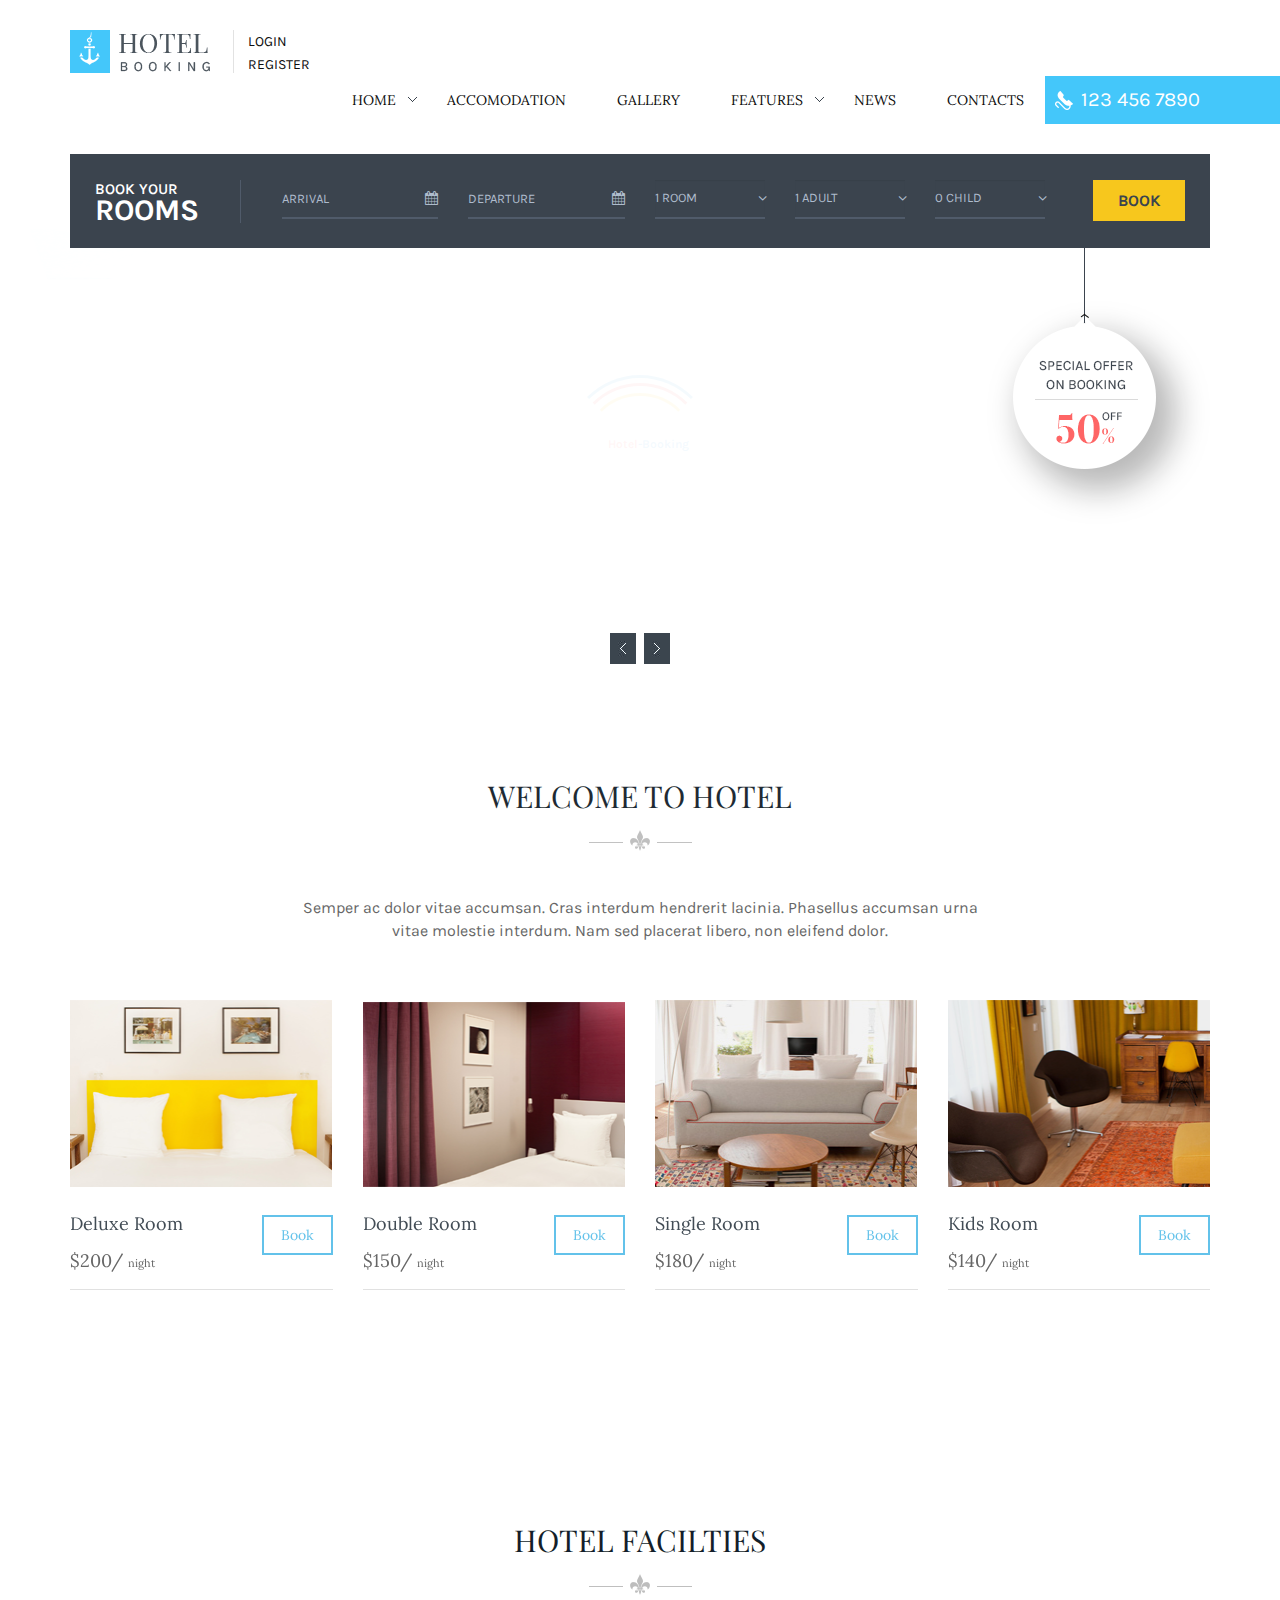
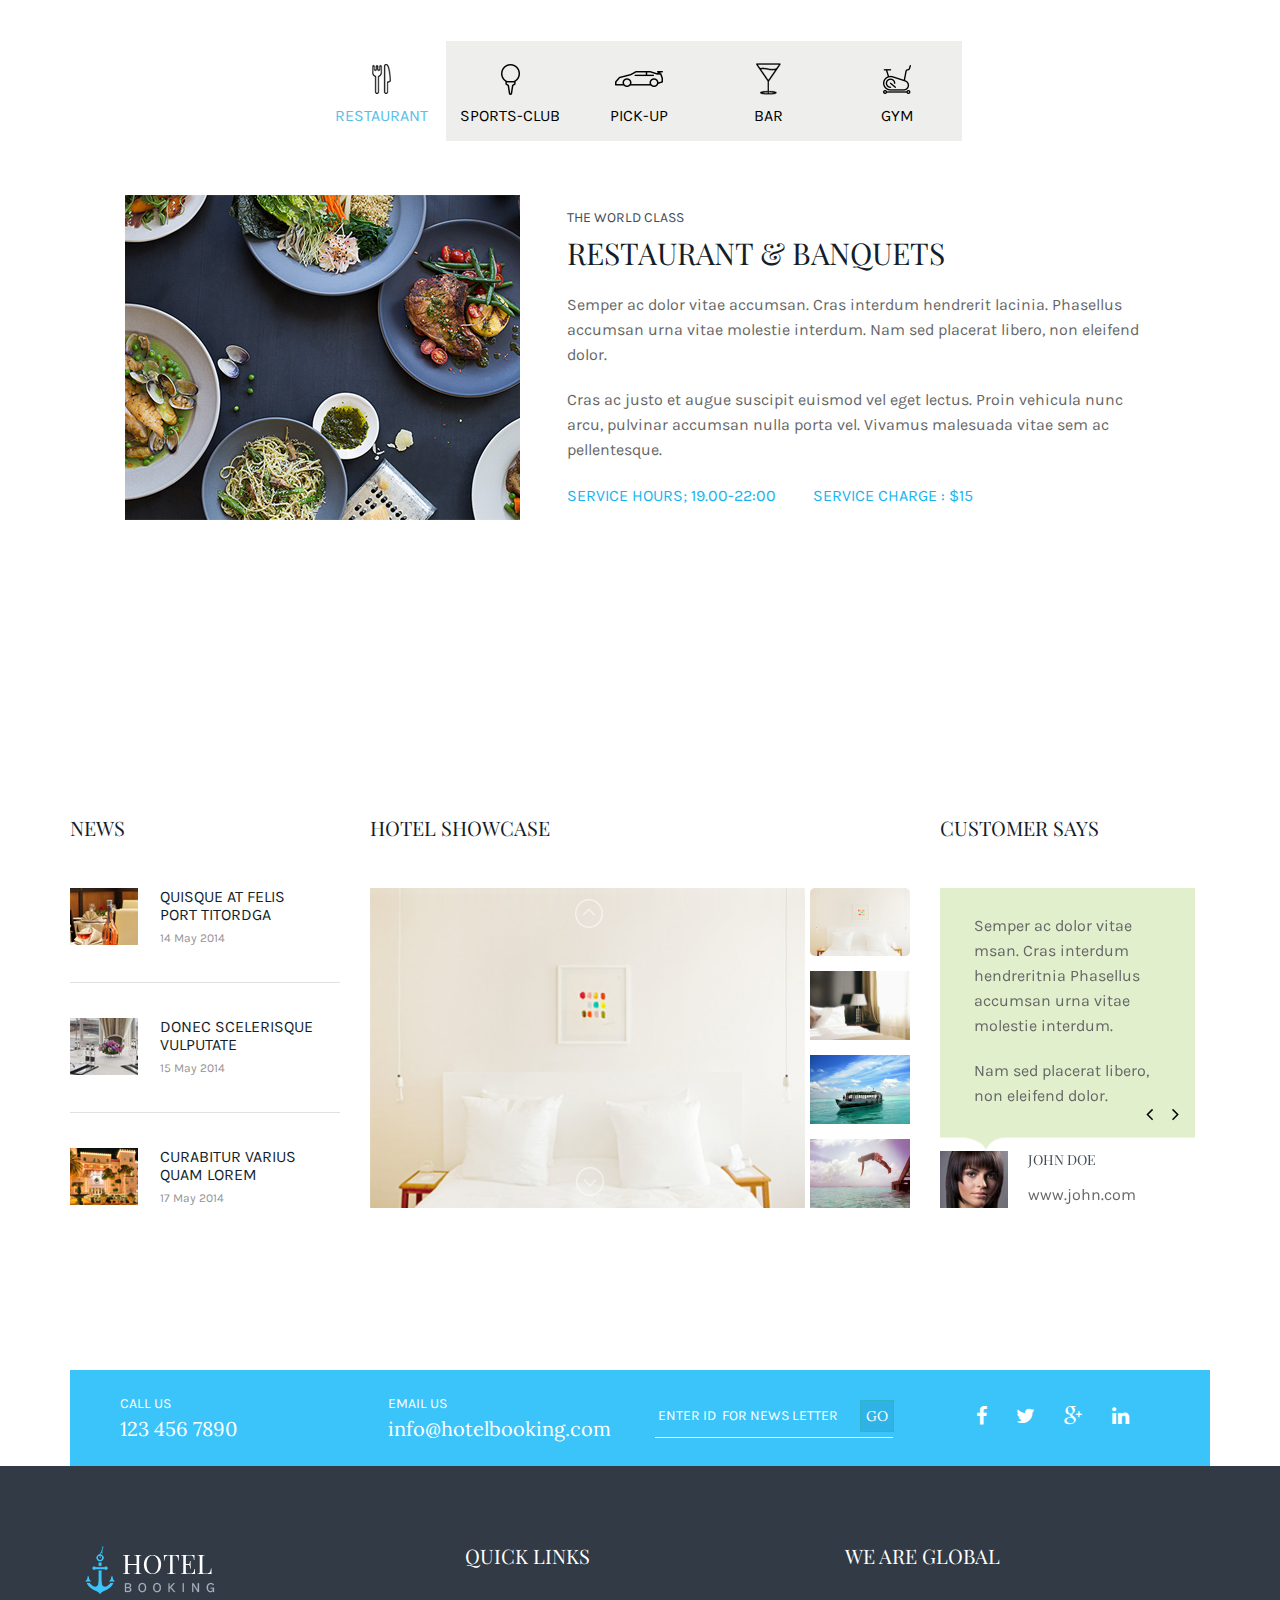
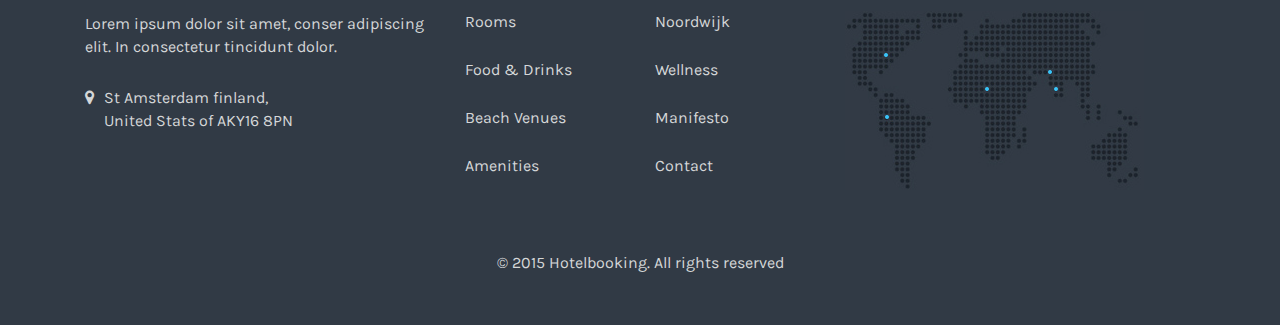
==== hotelbooking/index.html @ fa536d9a "Add hotel booking" ====
<!DOCTYPE html>
<html lang="en">

<!-- Mirrored from wpmines.com/demos/hotelbooking/ by HTTrack Website Copier/3.x [XR&CO'2014], Mon, 19 Oct 2015 07:32:44 GMT -->
<!-- Added by HTTrack -->
<meta http-equiv="content-type" content="text/html;charset=UTF-8" /><!-- /Added by HTTrack -->

<head>
    <meta charset="utf-8">
    <meta http-equiv="X-UA-Compatible" content="IE=edge">
    <title>Hotel Booking</title>
    <meta name="viewport" content="width=device-width, initial-scale=1">

    <link rel="icon" href="img/favicon.ico" sizes="16x16">

    <!-- fonts -->
    <link href='http://fonts.googleapis.com/css?family=Playfair+Display:400,700,900' rel='stylesheet' type='text/css'>
    <link href='http://fonts.googleapis.com/css?family=Karla:700,400' rel='stylesheet' type='text/css'>
    <link href='http://fonts.googleapis.com/css?family=Lora:400,700' rel='stylesheet' type='text/css'>

    <!-- fontawesome -->
    <link rel="stylesheet" href="css/font-awesome.css" />

    <!-- bootstrap -->
    <link rel="stylesheet" href="css/bootstrap.min.css" />

    <!-- uikit -->
    <link rel="stylesheet" href="css/uikit.min.css" />

    <!-- animate -->
    <link rel="stylesheet" href="css/animate.css" />
    <link rel="stylesheet" href="css/datepicker.css" />
    <!-- Owl carousel 2 css -->
    <link rel="stylesheet" href="css/owl.carousel.css">
    <!-- rev slider -->
    <link rel="stylesheet" href="css/rev-slider/settings.css" />
    <!-- lightslider -->
    <link rel="stylesheet" href="css/lightslider.css">
    <!-- Theme -->
    <link rel="stylesheet" href="css/reset.css">

    <!-- custom css -->
    <link rel="stylesheet" href="style.css" />
    <!-- responsive -->
    <link rel="stylesheet" href="css/responsive.css" />

    <!-- HTML5 shim and Respond.js for IE8 support of HTML5 elements and media queries -->
    <!-- WARNING: Respond.js doesn't work if you view the page via file:// -->
    <!-- This Template Is Fully Coded By Aftab Zaman from swiftconcept.com -->
    <!--[if lt IE 9]>
          <script src="https://oss.maxcdn.com/html5shiv/3.7.2/html5shiv.min.js"></script>
          <script src="https://oss.maxcdn.com/respond/1.4.2/respond.min.js"></script>
        <![endif]-->

</head>

<body id="home_one">

    <!-- start preloader -->
    <div id="loader-wrapper">
        <div class="logo"><a href="#"><span>Hotel</span>-Booking</a></div>
        <div id="loader">
        </div>
    </div>
    <!-- end preloader -->

    <!-- start header -->
    <header class="header_area">

        <!-- start main header -->
        <div class="main_header_area">
            <div class="container">
                <!-- start mainmenu & logo -->
                <div class="mainmenu">
                    <div id="nav">
                        <nav class="navbar navbar-default">
                            <!-- Brand and toggle get grouped for better mobile display -->
                            <div class="navbar-header">
                                <button type="button" class="navbar-toggle collapsed" data-toggle="collapse"
                                    data-target="#bs-example-navbar-collapse-1">
                                    <span class="sr-only">Toggle navigation</span>
                                    <span class="icon-bar"></span>
                                    <span class="icon-bar"></span>
                                    <span class="icon-bar"></span>
                                </button>
                                <div class="site_logo fix">
                                    <a id="brand" class="clearfix navbar-brand border-right-whitesmoke"
                                        href="index-2.html"><img src="img/site-logo.png" alt="Trips"></a>
                                    <div class="header_login floatleft">
                                        <ul>
                                            <li><a href="#">Login</a></li>
                                            <li><a href="booking.html">Register</a></li>
                                        </ul>
                                    </div>
                                </div>
                            </div>

                            <!-- Collect the nav links, forms, and other content for toggling -->
                            <div class="collapse navbar-collapse navbar-right" id="bs-example-navbar-collapse-1">
                                <ul class="nav navbar-nav">
                                    <li role="presentation" class="dropdown">
                                        <a id="drop-one" href="#" class="dropdown-toggle" data-toggle="dropdown"
                                            aria-haspopup="true" role="button" aria-expanded="false">
                                            Home
                                        </a>
                                        <ul id="menu1" class="dropdown-menu" role="menu">
                                            <li role="presentation"><a role="menuitem" tabindex="-1"
                                                    href="index-two.html">Home Page two</a></li>
                                        </ul>
                                    </li>
                                    <li><a href="accomodation.html">Accomodation</a></li>
                                    <li><a href="gallery.html">Gallery</a></li>
                                    <li role="presentation" class="dropdown">
                                        <a id="drop2" href="#" class="dropdown-toggle" data-toggle="dropdown"
                                            aria-haspopup="true" role="button" aria-expanded="false">
                                            Features
                                        </a>
                                        <ul id="menu2" class="dropdown-menu" role="menu">
                                            <li role="presentation"><a role="menuitem" tabindex="-1"
                                                    href="about-us.html">About US</a></li>
                                            <li role="presentation"><a role="menuitem" tabindex="-1"
                                                    href="booking.html">Booking</a></li>
                                            <li role="presentation"><a role="menuitem" tabindex="-1"
                                                    href="room-details.html">Room Details</a></li>
                                            <li role="presentation"><a role="menuitem" tabindex="-1"
                                                    href="staff.html">Our Staff</a></li>
                                            <li role="presentation"><a role="menuitem" tabindex="-1" href="404.html">404
                                                    Page</a></li>
                                        </ul>
                                    </li>
                                    <li><a href="blog.html">News</a></li>
                                    <li><a href="contact-us.html">Contacts</a></li>
                                </ul>
                                <div class="emergency_number">
                                    <a href="tel:1234567890"><img src="img/call-icon.png" alt="">123 456 7890</a>
                                </div>
                            </div><!-- /.navbar-collapse -->
                        </nav>
                    </div>
                </div>
                <!-- end mainmenu and logo -->
            </div>
        </div>
        <!-- end main header -->

    </header>
    <!-- end header -->

    <!-- start main slider -->
    <div class="main_slider_area">
        <div class="main_slider" id="slider_rev">
            <!-- start hotel booking -->
            <div class="hotel_booking_area">
                <div class="container">
                    <div class="hotel_booking">
                        <form id="form1" role="form" action="#" class="">
                            <div class="col-lg-2 col-md-2 col-sm-2">
                                <div class="room_book border-right-dark-1">
                                    <h6>Book Your</h6>
                                    <p>Rooms</p>
                                </div>
                            </div>
                            <div class="form-group col-lg-2 col-md-2 col-sm-2">
                                <div class="input-group border-bottom-dark-2">
                                    <input class="date-picker" id="datepicker" placeholder="Arrival" type="text" />
                                    <div class="input-group-addon"><i class="fa fa-calendar"></i></div>
                                </div>
                            </div>
                            <div class="form-group col-lg-2 col-md-2 col-sm-2">
                                <div class="input-group border-bottom-dark-2">
                                    <input class="date-picker" id="datepicker1" placeholder="Departure" type="text" />
                                    <div class="input-group-addon"><i class="fa fa-calendar"></i></div>
                                </div>
                            </div>
                            <div class="col-lg-6 col-md-6 col-sm-6">
                                <div class="row">
                                    <div class="form-group col-lg-3 col-md-3 col-sm-3 icon_arrow">
                                        <div class="input-group border-bottom-dark-2">
                                            <select class="form-control" name="room" id="room">
                                                <option selected="selected" disabled="disabled">1 Room</option>
                                                <option value="Single">1 Room</option>
                                                <option value="Double">2 Room</option>
                                                <option value="Deluxe">3 Room</option>
                                            </select>
                                        </div>
                                    </div>
                                    <div class="form-group col-lg-3 col-md-3 col-sm-3 icon_arrow">
                                        <div class="input-group border-bottom-dark-2">
                                            <select class="form-control" name="room" id="adult">
                                                <option selected="selected" disabled="disabled">1 Adult</option>
                                                <option value="Single">1 Adult</option>
                                                <option value="Double">2 Adult</option>
                                                <option value="Deluxe">3 Adult</option>
                                            </select>
                                        </div>
                                    </div>
                                    <div class="form-group col-lg-3 col-md-3 col-sm-3 icon_arrow">
                                        <div class="input-group border-bottom-dark-2">
                                            <select class="form-control" name="room" id="child">
                                                <option selected="selected" disabled="disabled">0 Child</option>
                                                <option value="Single">0 Child</option>
                                                <option value="Double">1 Child</option>
                                                <option value="Deluxe">2 Child</option>
                                            </select>
                                        </div>
                                    </div>
                                    <div class="col-lg-3 col-md-3 col-sm-3 col-xs-12">
                                        <a class="btn btn-primary floatright">Book</a>
                                    </div>
                                </div>
                            </div>
                        </form>
                        <!-- special offer start -->
                        <div class="special_offer_main">
                            <img src="img/special-offer-main.png" alt="">
                        </div>
                        <!-- end offer start -->
                    </div>
                </div>
            </div>
            <!-- end hotel booking -->
            <div class="fullwidthbanner-container">
                <div class="fullwidth_home_banner">
                    <ul>

                        <li data-transition="random" data-slotamount="7" data-masterspeed="1000">
                            <img src="img/rev-slider/slider-one.jpg" alt="slide">
                            <div class="tp-caption large_black sfr" data-x="105" data-y="197" data-speed="1200"
                                data-start="1100" data-easing="easeInOutBack"
                                style="font-family: 'Playfair Display', serif; font-size: 48px;color: #131e2a; margin-bottom: 23px; text-transform: uppercase; line-height: 40px;">
                                A brand New Hotel
                            </div>
                            <div class="tp-caption large_black sfr" data-x="105" data-y="255" data-speed="1500"
                                data-start="1400" data-easing="easeInOutBack"
                                style="font-family: 'Playfair Display', serif; font-size: 48px;color: #131e2a; margin-bottom: 23px; text-transform: uppercase; line-height: 40px;">
                                Beyond Ordinary
                            </div>
                            <div class="tp-caption lfb carousel-caption-inner" data-x="105" data-y="313"
                                data-speed="1300" data-start="1700" data-easing="easeInOutBack"
                                style="background: #f7c411; padding: 10px; cursor: pointer;">
                                <a href="#" class=""
                                    style="background: #f7c411; border-radius: 0; color: #313a45; display: inline-block;  font-size: 18px; padding: 8px 34px; text-transform: uppercase; border: 1px solid #9e811a;">Explore
                                    IT</a>
                            </div>
                        </li>

                        <li data-transition="random" data-slotamount="7" data-masterspeed="1000">
                            <img src="img/rev-slider/slider-one.jpg" alt="slide">
                            <div class="tp-caption large_black sfr" data-x="105" data-y="197" data-speed="1200"
                                data-start="1100" data-easing="easeInOutBack"
                                style="font-family: 'Playfair Display', serif; font-size: 48px;color: #131e2a; margin-bottom: 23px; text-transform: uppercase; line-height: 40px;">
                                Book Your Summer Holidays
                            </div>
                            <div class="tp-caption large_black sfr" data-x="105" data-y="255" data-speed="1500"
                                data-start="1400" data-easing="easeInOutBack"
                                style="font-family: 'Playfair Display', serif; font-size: 48px;color: #131e2a; margin-bottom: 23px; text-transform: uppercase; line-height: 40px;">
                                With HOTEL BOOKING Template
                            </div>
                            <div class="tp-caption lfb carousel-caption-inner" data-x="105" data-y="313"
                                data-speed="1300" data-start="1700" data-easing="easeInOutBack"
                                style="background: #f7c411; padding: 10px; cursor: pointer;">
                                <a href="#" class=""
                                    style="background: #f7c411; border-radius: 0; color: #313a45; display: inline-block;  font-size: 18px; padding: 8px 34px; text-transform: uppercase; border: 1px solid #9e811a;">Explore
                                    IT</a>
                            </div>
                        </li>
                    </ul>
                </div>
            </div>
        </div>
    </div>
    <!-- end main slider -->

    <!-- start welcome section -->
    <section class="welcome_area">
        <div class="container">
            <div class="welcome">
                <div class="section_title nice_title content-center">
                    <h3>Welcome To Hotel</h3>
                </div>
                <div class="section_description">
                    <p> Semper ac dolor vitae accumsan. Cras interdum hendrerit lacinia. Phasellus accumsan urna vitae
                        molestie interdum. Nam sed placerat libero, non eleifend dolor. </p>
                </div>
                <div class="row">
                    <div class="col-lg-3 col-md-3 col-sm-3">
                        <div class="single_room_wrapper clearfix">
                            <figure class="uk-overlay uk-overlay-hover">
                                <div class="room_media">
                                    <a href="#"><img src="img/room-image-five.png" alt=""></a>
                                </div>
                                <div class="room_title border-bottom-whitesmoke clearfix">
                                    <div class="left_room_title floatleft">
                                        <h6>Deluxe Room</h6>
                                        <p>$200/ <span>night</span></p>
                                    </div>
                                    <div class="left_room_title floatright">
                                        <a href="#" class="btn">Book</a>
                                    </div>
                                </div>
                                <div
                                    class="uk-overlay-panel uk-overlay-background single_wrapper_details clearfix animated bounceInDown">
                                    <div class="border-dark-1 padding-22 clearfix single_wrapper_details_pad">
                                        <h5>Deluxe Room</h5>
                                        <p>
                                            Semper ac dolor vitae accumsan. interdum hendrerit lacinia.
                                        </p>
                                        <p>
                                            Phasellus accumsan urna vitae molestie interdum.
                                        </p>
                                        <div class="single_room_cost clearfix">
                                            <div class="floatleft">
                                                <p>$200/ <span>night</span></p>
                                            </div>
                                            <div class="floatright">
                                                <a href="#" class="btn">Book</a>
                                            </div>
                                        </div>
                                    </div>
                                </div>
                            </figure>
                        </div>
                    </div>
                    <div class="col-lg-3 col-md-3 col-sm-3">
                        <div class="single_room_wrapper clearfix">
                            <figure class="uk-overlay uk-overlay-hover">
                                <div class="room_media">
                                    <a href="#"><img src="img/room-image-nine.png" alt=""></a>
                                </div>
                                <div class="room_title border-bottom-whitesmoke clearfix">
                                    <div class="left_room_title floatleft">
                                        <h6>Double Room</h6>
                                        <p>$150/ <span>night</span></p>
                                    </div>
                                    <div class="left_room_title floatright">
                                        <a href="#" class="btn">Book</a>
                                    </div>
                                </div>
                                <div
                                    class="uk-overlay-panel uk-overlay-background single_wrapper_details clearfix animated bounceInUp">
                                    <div class="border-dark-1 padding-22 clearfix single_wrapper_details_pad">
                                        <h5>Double Room</h5>
                                        <p>
                                            Semper ac dolor vitae accumsan. interdum hendrerit lacinia.
                                        </p>
                                        <p>
                                            Phasellus accumsan urna vitae molestie interdum.
                                        </p>
                                        <div class="single_room_cost clearfix">
                                            <div class="floatleft">
                                                <p>$150/ <span>night</span></p>
                                            </div>
                                            <div class="floatright">
                                                <a href="#" class="btn">Book</a>
                                            </div>
                                        </div>
                                    </div>
                                </div>
                            </figure>
                        </div>
                    </div>
                    <div class="col-lg-3 col-md-3 col-sm-3">
                        <div class="single_room_wrapper clearfix">
                            <figure class="uk-overlay uk-overlay-hover">
                                <div class="room_media">
                                    <a href="#"><img src="img/room-image-thirteen.jpg" alt=""></a>
                                </div>
                                <div class="room_title border-bottom-whitesmoke clearfix">
                                    <div class="left_room_title floatleft">
                                        <h6>Single Room</h6>
                                        <p>$180/ <span>night</span></p>
                                    </div>
                                    <div class="left_room_title floatright">
                                        <a href="#" class="btn">Book</a>
                                    </div>
                                </div>
                                <div
                                    class="uk-overlay-panel uk-overlay-background single_wrapper_details clearfix animated bounceInDown">
                                    <div class="border-dark-1 padding-22 clearfix single_wrapper_details_pad">
                                        <h5>Single Room</h5>
                                        <p>
                                            Semper ac dolor vitae accumsan. interdum hendrerit lacinia.
                                        </p>
                                        <p>
                                            Phasellus accumsan urna vitae molestie interdum.
                                        </p>
                                        <div class="single_room_cost clearfix">
                                            <div class="floatleft">
                                                <p>$180/ <span>night</span></p>
                                            </div>
                                            <div class="floatright">
                                                <a href="#" class="btn">Book</a>
                                            </div>
                                        </div>
                                    </div>
                                </div>
                            </figure>
                        </div>
                    </div>
                    <div class="col-lg-3 col-md-3 col-sm-3">
                        <div class="single_room_wrapper clearfix">
                            <figure class="uk-overlay uk-overlay-hover">
                                <div class="room_media">
                                    <a href="#"><img src="img/room-image-eight.png" alt=""></a>
                                </div>
                                <div class="room_title border-bottom-whitesmoke clearfix">
                                    <div class="left_room_title floatleft">
                                        <h6>Kids Room</h6>
                                        <p>$140/ <span>night</span></p>
                                    </div>
                                    <div class="left_room_title floatright">
                                        <a href="#" class="btn">Book</a>
                                    </div>
                                </div>
                                <div
                                    class="uk-overlay-panel uk-overlay-background single_wrapper_details clearfix animated bounceInUp">
                                    <div class="border-dark-1 padding-22 clearfix single_wrapper_details_pad">
                                        <h5>Kids Room</h5>
                                        <p>
                                            Semper ac dolor vitae accumsan. interdum hendrerit lacinia.
                                        </p>
                                        <p>
                                            Phasellus accumsan urna vitae molestie interdum.
                                        </p>
                                        <div class="single_room_cost clearfix">
                                            <div class="floatleft">
                                                <p>$140/ <span>night</span></p>
                                            </div>
                                            <div class="floatright">
                                                <a href="#" class="btn">Book</a>
                                            </div>
                                        </div>
                                    </div>
                                </div>
                            </figure>
                        </div>
                    </div>
                </div>
            </div>
        </div>
    </section>
    <!-- end welcome section -->

    <!-- start Hotel Facilities section -->
    <section class="hotel_facilities_area margin-top-115 margin-bottom-100">
        <div class="container">
            <div class="hotel_facilities">
                <div class="section_title nice_title content-center">
                    <h3>Hotel facilties</h3>
                </div>
                <div class="hotel_facilities_content">
                    <div role="tabpanel">

                        <!-- Nav tabs -->
                        <ul class="nav nav-tabs" role="tablist">
                            <li role="presentation" class="active">
                                <a href="#restaurant" aria-controls="restaurant" role="tab" data-toggle="tab"><img
                                        src="img/home-facilities-icon-eleven.png"
                                        alt="restaurant"><span>restaurant</span></a>
                            </li>
                            <li role="presentation">
                                <a href="#sports-club" aria-controls="sports-club" role="tab" data-toggle="tab"><img
                                        src="img/home-facilities-icon-seven.png"
                                        alt="sports-club"><span>sports-club</span></a>
                            </li>
                            <li role="presentation">
                                <a href="#pick-up" aria-controls="pick-up" role="tab" data-toggle="tab"><img
                                        src="img/home-facilities-icon-eight.png" alt="pick-up"><span>pick-up</span></a>
                            </li>
                            <li role="presentation">
                                <a href="#bar" aria-controls="bar" role="tab" data-toggle="tab"><img
                                        src="img/home-facilities-icon-nine.png" alt="bar"><span>bar</span></a>
                            </li>
                            <li role="presentation">
                                <a href="#gym" aria-controls="gym" role="tab" data-toggle="tab"><img
                                        src="img/home-facilities-icon-ten.png" alt="gym"><span>gym</span></a>
                            </li>
                        </ul>


                        <!-- Tab panes -->
                        <div class="tab-content">
                            <div role="tabpanel" class="tab-pane active" id="restaurant">
                                <div class="single-tab-content">
                                    <div class="row">
                                        <div class="co-lg-5 col-md-5 col-sm-6">
                                            <div class="single-tab-image">
                                                <a href="#"><img src="img/hotel-facility-one.jpg" alt=""></a>
                                            </div>
                                        </div>
                                        <div class="co-lg-7 col-md-7 col-sm-6">
                                            <div class="single-tab-details">
                                                <h6>The world class</h6>
                                                <h3>Restaurant & Banquets</h3>
                                                <p>
                                                    Semper ac dolor vitae accumsan. Cras interdum hendrerit lacinia.
                                                    Phasellus accumsan urna vitae molestie interdum. Nam sed placerat
                                                    libero, non eleifend dolor.
                                                </p>
                                                <p>
                                                    Cras ac justo et augue suscipit euismod vel eget lectus. Proin
                                                    vehicula nunc arcu, pulvinar accumsan nulla porta vel. Vivamus
                                                    malesuada vitae sem ac pellentesque.
                                                </p>
                                                <div class="our_services">
                                                    <a href="#" class="margin-right-33">Service Hours; 19.00-22:00 </a>
                                                    <a href="#">service charge : $15</a>
                                                </div>
                                            </div>
                                        </div>
                                    </div>
                                </div>
                            </div>
                            <div role="tabpanel" class="tab-pane" id="sports-club">
                                <div class="single-tab-content">
                                    <div class="row">
                                        <div class="co-lg-5 col-md-5">
                                            <div class="single-tab-image">
                                                <a href="#"><img src="img/hotel-facility-three.jpg" alt=""></a>
                                            </div>
                                        </div>
                                        <div class="co-lg-7 col-md-7">
                                            <div class="single-tab-details">
                                                <h6>The world class</h6>
                                                <h3>Sports Club</h3>
                                                <p>
                                                    Semper ac dolor vitae accumsan. Cras interdum hendrerit lacinia.
                                                    Phasellus accumsan urna vitae molestie interdum. Nam sed placerat
                                                    libero, non eleifend dolor.
                                                </p>
                                                <p>
                                                    Cras ac justo et augue suscipit euismod vel eget lectus. Proin
                                                    vehicula nunc arcu, pulvinar accumsan nulla porta vel. Vivamus
                                                    malesuada vitae sem ac pellentesque.
                                                </p>
                                                <div class="our_services">
                                                    <a href="#" class="margin-right-33">Service Hours; 19.00-22:00 </a>
                                                    <a href="#">service charge : $15</a>
                                                </div>
                                            </div>
                                        </div>
                                    </div>
                                </div>
                            </div>
                            <div role="tabpanel" class="tab-pane" id="pick-up">
                                <div class="single-tab-content">
                                    <div class="row">
                                        <div class="co-lg-5 col-md-5">
                                            <div class="single-tab-image">
                                                <a href="#"><img src="img/hotel-facility-one.jpg" alt=""></a>
                                            </div>
                                        </div>
                                        <div class="co-lg-7 col-md-7">
                                            <div class="single-tab-details">
                                                <h6>The world class</h6>
                                                <h3>Pick Up</h3>
                                                <p>
                                                    Semper ac dolor vitae accumsan. Cras interdum hendrerit lacinia.
                                                    Phasellus accumsan urna vitae molestie interdum. Nam sed placerat
                                                    libero, non eleifend dolor.
                                                </p>
                                                <p>
                                                    Cras ac justo et augue suscipit euismod vel eget lectus. Proin
                                                    vehicula nunc arcu, pulvinar accumsan nulla porta vel. Vivamus
                                                    malesuada vitae sem ac pellentesque.
                                                </p>
                                                <div class="our_services">
                                                    <a href="#" class="margin-right-33">Service Hours; 19.00-22:00 </a>
                                                    <a href="#">service charge : $15</a>
                                                </div>
                                            </div>
                                        </div>
                                    </div>
                                </div>
                            </div>
                            <div role="tabpanel" class="tab-pane" id="bar">
                                <div class="single-tab-content">
                                    <div class="row">
                                        <div class="co-lg-5 col-md-5">
                                            <div class="single-tab-image">
                                                <a href="#"><img src="img/hotel-facility-three.jpg" alt=""></a>
                                            </div>
                                        </div>
                                        <div class="co-lg-7 col-md-7">
                                            <div class="single-tab-details">
                                                <h6>The world class</h6>
                                                <h3>Bar</h3>
                                                <p>
                                                    Semper ac dolor vitae accumsan. Cras interdum hendrerit lacinia.
                                                    Phasellus accumsan urna vitae molestie interdum. Nam sed placerat
                                                    libero, non eleifend dolor.
                                                </p>
                                                <p>
                                                    Cras ac justo et augue suscipit euismod vel eget lectus. Proin
                                                    vehicula nunc arcu, pulvinar accumsan nulla porta vel. Vivamus
                                                    malesuada vitae sem ac pellentesque.
                                                </p>
                                                <div class="our_services">
                                                    <a href="#" class="margin-right-33">Service Hours; 19.00-22:00 </a>
                                                    <a href="#">service charge : $15</a>
                                                </div>
                                            </div>
                                        </div>
                                    </div>
                                </div>
                            </div>
                            <div role="tabpanel" class="tab-pane" id="gym">
                                <div class="single-tab-content">
                                    <div class="row">
                                        <div class="co-lg-5 col-md-5">
                                            <div class="single-tab-image">
                                                <a href="#"><img src="img/hotel-facility-one.jpg" alt=""></a>
                                            </div>
                                        </div>
                                        <div class="co-lg-7 col-md-7">
                                            <div class="single-tab-details">
                                                <h6>The world class</h6>
                                                <h3>Gym</h3>
                                                <p>
                                                    Semper ac dolor vitae accumsan. Cras interdum hendrerit lacinia.
                                                    Phasellus accumsan urna vitae molestie interdum. Nam sed placerat
                                                    libero, non eleifend dolor.
                                                </p>
                                                <p>
                                                    Cras ac justo et augue suscipit euismod vel eget lectus. Proin
                                                    vehicula nunc arcu, pulvinar accumsan nulla porta vel. Vivamus
                                                    malesuada vitae sem ac pellentesque.
                                                </p>
                                                <div class="our_services">
                                                    <a href="#" class="margin-right-33">Service Hours; 19.00-22:00 </a>
                                                    <a href="#">service charge : $15</a>
                                                </div>
                                            </div>
                                        </div>
                                    </div>
                                </div>
                            </div>

                        </div>

                    </div>
                </div>
            </div>
        </div>
    </section>
    <!-- end Hotel Facilities section -->

    <!-- start About Us section -->
    <section class="about_us_area margin-bottom-128">
        <div class="container">
            <div class="about_us clearfix">
                <div class="col-lg-3 col-md-3 col-sm-3 col-xs-12 padding-left-0">
                    <div class="news">
                        <div class="section_title margin-bottom-50">
                            <h5>News</h5>
                        </div>
                        <div class="section_description">
                            <div class="row">
                                <div class="col-md-12">
                                    <div class="single_content clearfix border-bottom-whitesmoke">
                                        <div class="col-lg-4 col-md-4 col-sm-12 col-xs-4 padding-left-0">
                                            <div class="post_media">
                                                <a href="#"><img src="img/news-one.jpg" alt=""></a>
                                            </div>
                                        </div>
                                        <div class="col-lg-8 col-md-8 col-sm-12 col-xs-8 padding-left-0">
                                            <div class="post_title clearfix">
                                                <h6>Quisque at felis port titordga</h6>
                                            </div>
                                            <div class="post_content  margin-bottom-35">
                                                <p>14 May 2014</p>
                                            </div>
                                        </div>
                                    </div>
                                    <div class="single_content clearfix margin-top-35 border-bottom-whitesmoke">
                                        <div class="col-lg-4 col-md-4 col-sm-12 col-xs-4 padding-left-0">
                                            <div class="post_media">
                                                <a href="#"><img src="img/news-two.jpg" alt=""></a>
                                            </div>
                                        </div>
                                        <div class="col-lg-8 col-md-8 col-sm-12 col-xs-8 padding-left-0">
                                            <div class="post_title clearfix">
                                                <h6>Donec scelerisque vulputate</h6>
                                            </div>
                                            <div class="post_content margin-bottom-35">
                                                <p>15 May 2014</p>
                                            </div>
                                        </div>
                                    </div>
                                    <div class="single_content clearfix margin-bottom-35 margin-top-35">
                                        <div class="col-lg-4 col-md-4 col-sm-12 col-xs-4 padding-left-0">
                                            <div class="post_media">
                                                <a href="#"><img src="img/news-three.jpg" alt=""></a>
                                            </div>
                                        </div>
                                        <div class="col-lg-8 col-md-8 col-sm-12 col-xs-8 padding-left-0">
                                            <div class="post_title clearfix">
                                                <h6>Curabitur varius quam lorem</h6>
                                            </div>
                                            <div class="post_content">
                                                <p>17 May 2014</p>
                                            </div>
                                        </div>
                                    </div>
                                </div>
                            </div>
                        </div>
                    </div>
                </div>
                <div class="col-lg-6 col-md-6 col-sm-6 col-xs-12">
                    <div class="showcase">
                        <div class="section_title margin-bottom-50">
                            <h5>Hotel Showcase</h5>
                        </div>
                        <div class="section_description">
                            <div class="clearfix demo" style="">
                                <ul id="vertical" class="gallery list-unstyled">
                                    <li data-thumb="img/lightslider-img/cS-18.jpg">
                                        <img alt="slider" src="img/lightslider-img/cS-18.jpg" />
                                    </li>
                                    <li data-thumb="img/lightslider-img/cS-21.jpg">
                                        <img alt="slider" src="img/lightslider-img/cS-21.jpg" />
                                    </li>
                                    <li data-thumb="img/lightslider-img/cS-22.jpg">
                                        <img alt="slider" src="img/lightslider-img/cS-22.jpg" />
                                    </li>
                                    <li data-thumb="img/lightslider-img/cS-23.jpg">
                                        <img alt="slider" src="img/lightslider-img/cS-23.jpg" />
                                    </li>
                                    <li data-thumb="img/lightslider-img/cS-24.jpg">
                                        <img alt="slider" src="img/lightslider-img/cS-24.jpg" />
                                    </li>
                                    <li data-thumb="img/lightslider-img/cS-25.jpg">
                                        <img alt="slider" src="img/lightslider-img/cS-25.jpg" />
                                    </li>
                                    <li data-thumb="img/lightslider-img/cS-26.jpg">
                                        <img alt="slider" src="img/lightslider-img/cS-26.jpg" />
                                    </li>
                                    <li data-thumb="img/lightslider-img/cS-27.jpg">
                                        <img alt="slider" src="img/lightslider-img/cS-27.jpg" />
                                    </li>
                                </ul>
                            </div>
                        </div>
                    </div>
                </div>
                <div class="col-lg-3 col-md-3 col-sm-3 col-xs-12">
                    <div class="customer_says">
                        <div class="section_title margin-bottom-50">
                            <h5>Customer Says</h5>
                        </div>
                        <div class="section_description">
                            <div id="customer_says_slider" class="carousel slide" data-ride="carousel"
                                data-pause="none">
                                <!-- Wrapper for slides -->
                                <div class="carousel-inner" role="listbox">
                                    <div class="item active">
                                        <div class="single_says">
                                            <div class="customer_comment">
                                                <p>
                                                    Semper ac dolor vitae msan. Cras interdum hendreritnia Phasellus
                                                    accumsan urna vitae molestie interdum.
                                                </p>
                                                <p>
                                                    Nam sed placerat libero, non eleifend dolor.
                                                </p>
                                            </div>
                                            <div class="customer_detail clearfix">
                                                <div class="customer_pic alignleft-20">
                                                    <a href="#"><img src="img/customer-says-one.png" alt=""></a>
                                                </div>
                                                <div class="customer_identity floatleft">
                                                    <h6>John Doe</h6>
                                                    <p>www.john.com</p>
                                                </div>
                                            </div>
                                        </div>
                                    </div>
                                    <div class="item">
                                        <div class="single_says">
                                            <div class="customer_comment">
                                                <p>
                                                    Semper ac dolor vitae msan. Cras interdum hendreritnia Phasellus
                                                    accumsan urna vitae molestie interdum.
                                                </p>
                                                <p>
                                                    Nam sed placerat libero, non eleifend dolor.
                                                </p>
                                            </div>
                                            <div class="customer_detail clearfix">
                                                <div class="customer_pic alignleft-20">
                                                    <a href="#"><img src="img/customer-says-one.png" alt=""></a>
                                                </div>
                                                <div class="customer_identity floatleft">
                                                    <h6>John Doe</h6>
                                                    <p>www.john.com</p>
                                                </div>
                                            </div>
                                        </div>
                                    </div>
                                </div>
                                <!-- Controls -->
                                <a class="slider_says left" href="#customer_says_slider" role="button"
                                    data-slide="prev">
                                    <i class="fa fa-angle-left"></i>
                                    <span class="sr-only">Previous</span>
                                </a>
                                <a class="slider_says right" href="#customer_says_slider" role="button"
                                    data-slide="next">
                                    <i class="fa fa-angle-right"></i>
                                    <span class="sr-only">Next</span>
                                </a>
                            </div>
                        </div>
                    </div>
                </div>
            </div>
        </div>
    </section>
    <!-- end About Us section -->

    <!-- start contact us area -->
    <section class="contact_us_area content-left">
        <div class="container">
            <div class="contact_us clearfix">
                <div class="col-lg-3 col-md-3 col-sm-3 col-xs-12">
                    <div class="call clearfix">
                        <h6>Call Us</h6>
                        <p>123 456 7890</p>
                    </div>
                </div>
                <div class="col-lg-3 col-md-3 col-sm-3 col-xs-12">
                    <div class="email_us clearfix">
                        <h6>Email us</h6>
                        <p>info@hotelbooking.com</p>
                    </div>
                </div>
                <div class="col-lg-3 col-md-3 col-sm-3 col-xs-12">
                    <div class="news_letter clearfix">
                        <input type="text" placeholder="Enter ID  for News Letter">
                        <a href="#" class="btn btn-blue">go</a>
                    </div>
                </div>
                <div class="col-lg-3 col-md-3 col-sm-3 col-xs-12">
                    <div class="social_icons clearfix">
                        <ul>
                            <li><a href="#"><i class="fa fa-facebook"></i></a></li>
                            <li><a href="#"><i class="fa fa-twitter"></i></a></li>
                            <li><a href="#"><i class="fa fa-google-plus"></i></a></li>
                            <li><a href="#"><i class="fa fa-linkedin"></i></a></li>
                        </ul>
                    </div>
                </div>
            </div>
        </div>
    </section>
    <!-- end contact us area -->

    <!-- start footer -->
    <footer class="footer_area">
        <div class="container">
            <div class="footer">
                <div class="footer_top padding-top-80 clearfix">
                    <div class="col-lg-4 col-md-4 col-sm-4">
                        <div class="footer_widget">
                            <div class="footer_logo">
                                <a href="#"><img src="img/footer-logo-one.png" alt=""></a>
                            </div>
                            <p>Lorem ipsum dolor sit amet, conser adipiscing elit. In consectetur tincidunt dolor.</p>
                            <ul>
                                <li>
                                    <P><i class="fa fa-map-marker"></i>St Amsterdam finland, <br> United Stats of AKY16
                                        8PN</P>
                                </li>
                            </ul>
                        </div>
                    </div>
                    <div class="col-lg-4 col-md-4 col-sm-4">
                        <div class="row">
                            <div class="footer_widget clearfix">
                                <h5 class="padding-left-15">Quick Links</h5>
                                <div class="col-lg-6 col-md-6 col-sm-6">
                                    <ul>
                                        <li><a href="#">Rooms</a></li>
                                        <li><a href="#">Food & Drinks</a></li>
                                        <li><a href="#">Beach Venues</a></li>
                                        <li><a href="#">Amenities</a></li>
                                    </ul>
                                </div>
                                <div class="col-lg-6 col-md-6 sol-sm-6">
                                    <ul>
                                        <li><a href="#">Noordwijk</a></li>
                                        <li><a href="#">Wellness</a></li>
                                        <li><a href="#">Manifesto</a></li>
                                        <li><a href="#">Contact</a></li>
                                    </ul>
                                </div>
                            </div>
                        </div>
                    </div>
                    <div class="col-lg-4 col-md-4 col-sm-4">
                        <div class="footer_widget">
                            <h5>We Are Global</h5>
                            <div class="footer_map">
                                <a href="#"><img src="img/footer-map-two.jpg" alt=""></a>
                            </div>
                        </div>
                    </div>
                </div>
                <div class="row">
                    <div class="container">
                        <div class="footer_copyright margin-tb-50 content-center">
                            <p>© 2015 <a href="#">Hotelbooking</a>. All rights reserved</p>
                        </div>
                    </div>
                </div>
            </div>
        </div>
    </footer>
    <!-- end footer -->



    <!-- jquery library -->
    <script src="js/vendor/jquery-1.11.2.min.js"></script>
    <!-- bootstrap -->
    <script src="js/bootstrap.min.js"></script>
    <!-- rev slider -->
    <script src="js/rev-slider/rs-plugin/jquery.themepunch.plugins.min.js"></script>
    <script src="js/rev-slider/rs-plugin/jquery.themepunch.revolution.js"></script>
    <script src="js/rev-slider/rs.home.js"></script>
    <!-- uikit -->
    <script src="js/uikit.min.js"></script>
    <!-- easing -->
    <script src="js/jquery.easing.1.3.min.js"></script>
    <script src="js/datepicker.js"></script>
    <!-- scroll up -->
    <script src="js/jquery.scrollUp.min.js"></script>
    <!-- owlcarousel -->
    <script src="js/owl.carousel.min.js"></script>
    <!-- lightslider -->
    <script src="js/lightslider.js"></script>

    <!-- wow Animation -->
    <script src="js/wow.min.js"></script>
    <!--Activating WOW Animation only for modern browser-->
    <!--[if !IE]><!-->
    <script type="text/javascript">
        new WOW().init();
    </script>
    <!--<![endif]-->

    <!--Oh Yes, IE 9+ Supports animation, lets activate for IE 9+-->
    <!--[if gte IE 9]>
            <script type="text/javascript">new WOW().init();</script>
        <![endif]-->

    <!--Opacity & Other IE fix for older browser-->
    <!--[if lte IE 8]>
            <script type="text/javascript" src="js/ie-opacity-polyfill.js"></script>
        <![endif]-->



    <!-- my js -->
    <script src="js/main.js"></script>

</body>

<!-- Mirrored from wpmines.com/demos/hotelbooking/ by HTTrack Website Copier/3.x [XR&CO'2014], Mon, 19 Oct 2015 07:33:53 GMT -->

</html>
---- hotelbooking/css/datepicker.css ----
/*
 * Copyright (c) 2012-2013 Thibaut Courouble
 * http://www.cssflow.com
 *
 * Licensed under the MIT License:
 * http://www.opensource.org/licenses/mit-license.php
 */

/* calendar style here */
.picker-container {
  position: absolute;
  z-index: 99;
}


.cal {
  background-color: white;
  display: block;
  width: 216px;
  -webkit-box-shadow: 1px 1px 3px rgba(0, 0, 0, 0.4);
  box-shadow: 1px 1px 3px rgba(0, 0, 0, 0.4);
  border-collapse: collapse;
  border-spacing: 0;
}

.cal a {
  text-decoration: none;
}

.cal tr, .cal th, .cal td {
  margin: 0;
  padding: 0;
  border: 0;
  font-size: 100%;
  font: inherit;
  vertical-align: baseline;
}

.cal caption {
  line-height: 32px;
  font-weight: bold;
  color: #e2e2e2;
  text-align: center;
  text-shadow: 0 -1px black;
  background: #333;
  //background: rgba(0, 0, 0, 0.35);
  border-top: 1px solid #333;
  border-bottom: 1px solid #313131;
  -webkit-box-shadow: inset 0 1px rgba(255, 255, 255, 0.04);
  box-shadow: inset 0 1px rgba(255, 255, 255, 0.04);
}
.cal caption a {
  display: block;
  line-height: 32px;
  padding: 0 10px;
  font-size: 15px;
  color: #e2e2e2;
}
.cal caption a:hover {
  color: white;
}
.cal caption .prev {
  float: left;
}
.cal caption .next {
  float: right;
}
.cal th, .cal td {
  width: 30px;
  text-align: center;
  text-shadow: 0 1px rgba(255, 255, 255, 0.8);
}
.cal th:first-child, .cal td:first-child {
  border-left: 0;
}
.cal th {
  line-height: 20px;
  font-size: 8px;
  color: #696969;
  text-transform: uppercase;
  background: #f3f3f3;
  border-left: 1px solid #f3f3f3;
}
.cal td {
  font-size: 11px;
  font-weight: bold;
  border-top: 1px solid #c2c2c2;
  border-left: 1px solid #c2c2c2;
}
.cal td a {
  clear: both;
  display: block;
  position: relative;
  width: 30px;
  line-height: 28px;
  color: #666;
  background-image: -webkit-linear-gradient(top, #eaeaea, #e5e5e5 60%, #d9d9d9);
  background-image: -moz-linear-gradient(top, #eaeaea, #e5e5e5 60%, #d9d9d9);
  background-image: -o-linear-gradient(top, #eaeaea, #e5e5e5 60%, #d9d9d9);
  background-image: linear-gradient(to bottom, #eaeaea, #e5e5e5 60%, #d9d9d9);
  -webkit-box-shadow: inset 1px 1px rgba(255, 255, 255, 0.5);
  box-shadow: inset 1px 1px rgba(255, 255, 255, 0.5);
}
.cal td a:hover, .cal td.off a {
  background: #f3f3f3;
}
.cal td.off a {
  color: #b3b3b3;
}
.cal td.active a, .cal td a:active {
  margin: -1px;
  color: #f3f3f3;
  text-shadow: 0 1px rgba(0, 0, 0, 0.3);
  background: #6dafbf;
  border: 1px solid #598b94;
  -webkit-box-shadow: inset 0 0 10px rgba(0, 0, 0, 0.05);
  box-shadow: inset 0 0 10px rgba(0, 0, 0, 0.05);
}
.cal td.active:first-child a, .cal td:first-child a:active {
  border-left: 0;
  margin-left: 0;
}
.cal td.active:last-child a, .cal td:last-child a:active {
  border-right: 0;
  margin-right: 0;
}
.cal tr:last-child td.active a, .cal tr:last-child td a:active {
  border-bottom: 0;
  margin-bottom: 0;
}
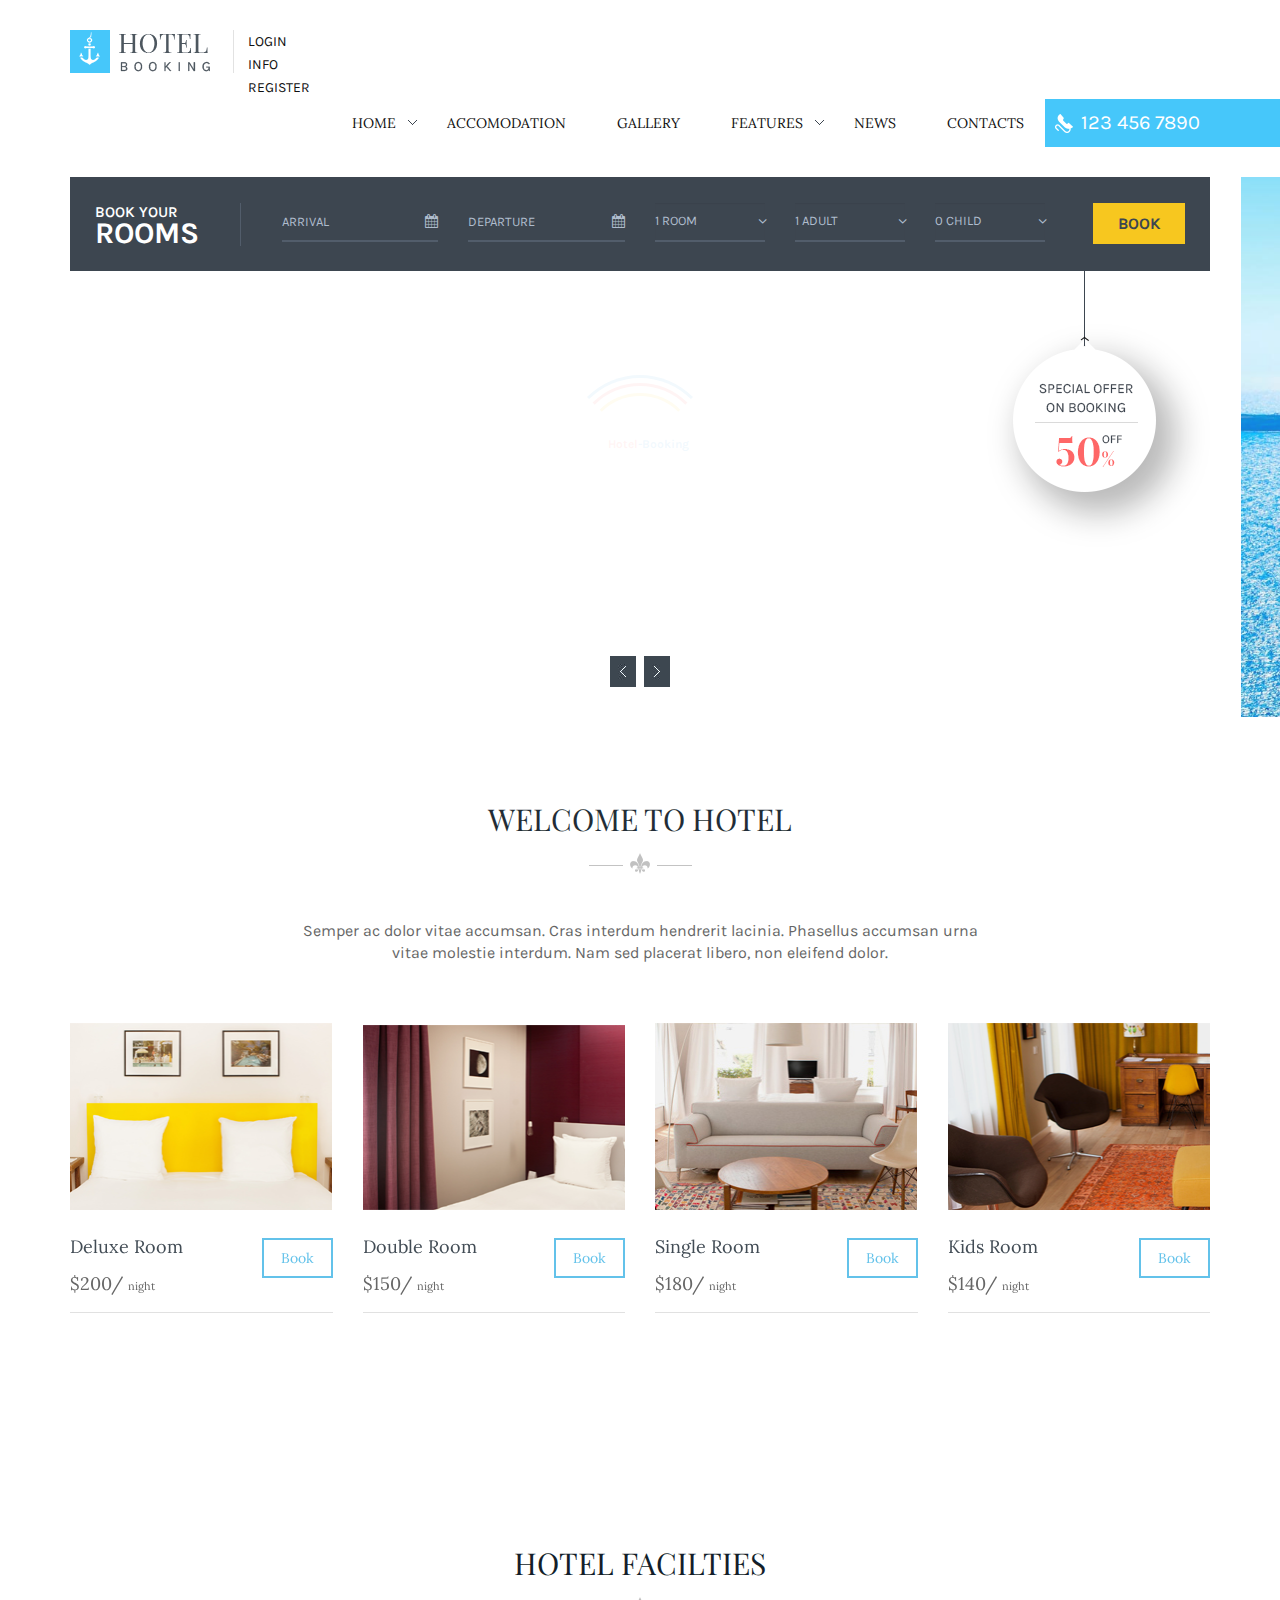
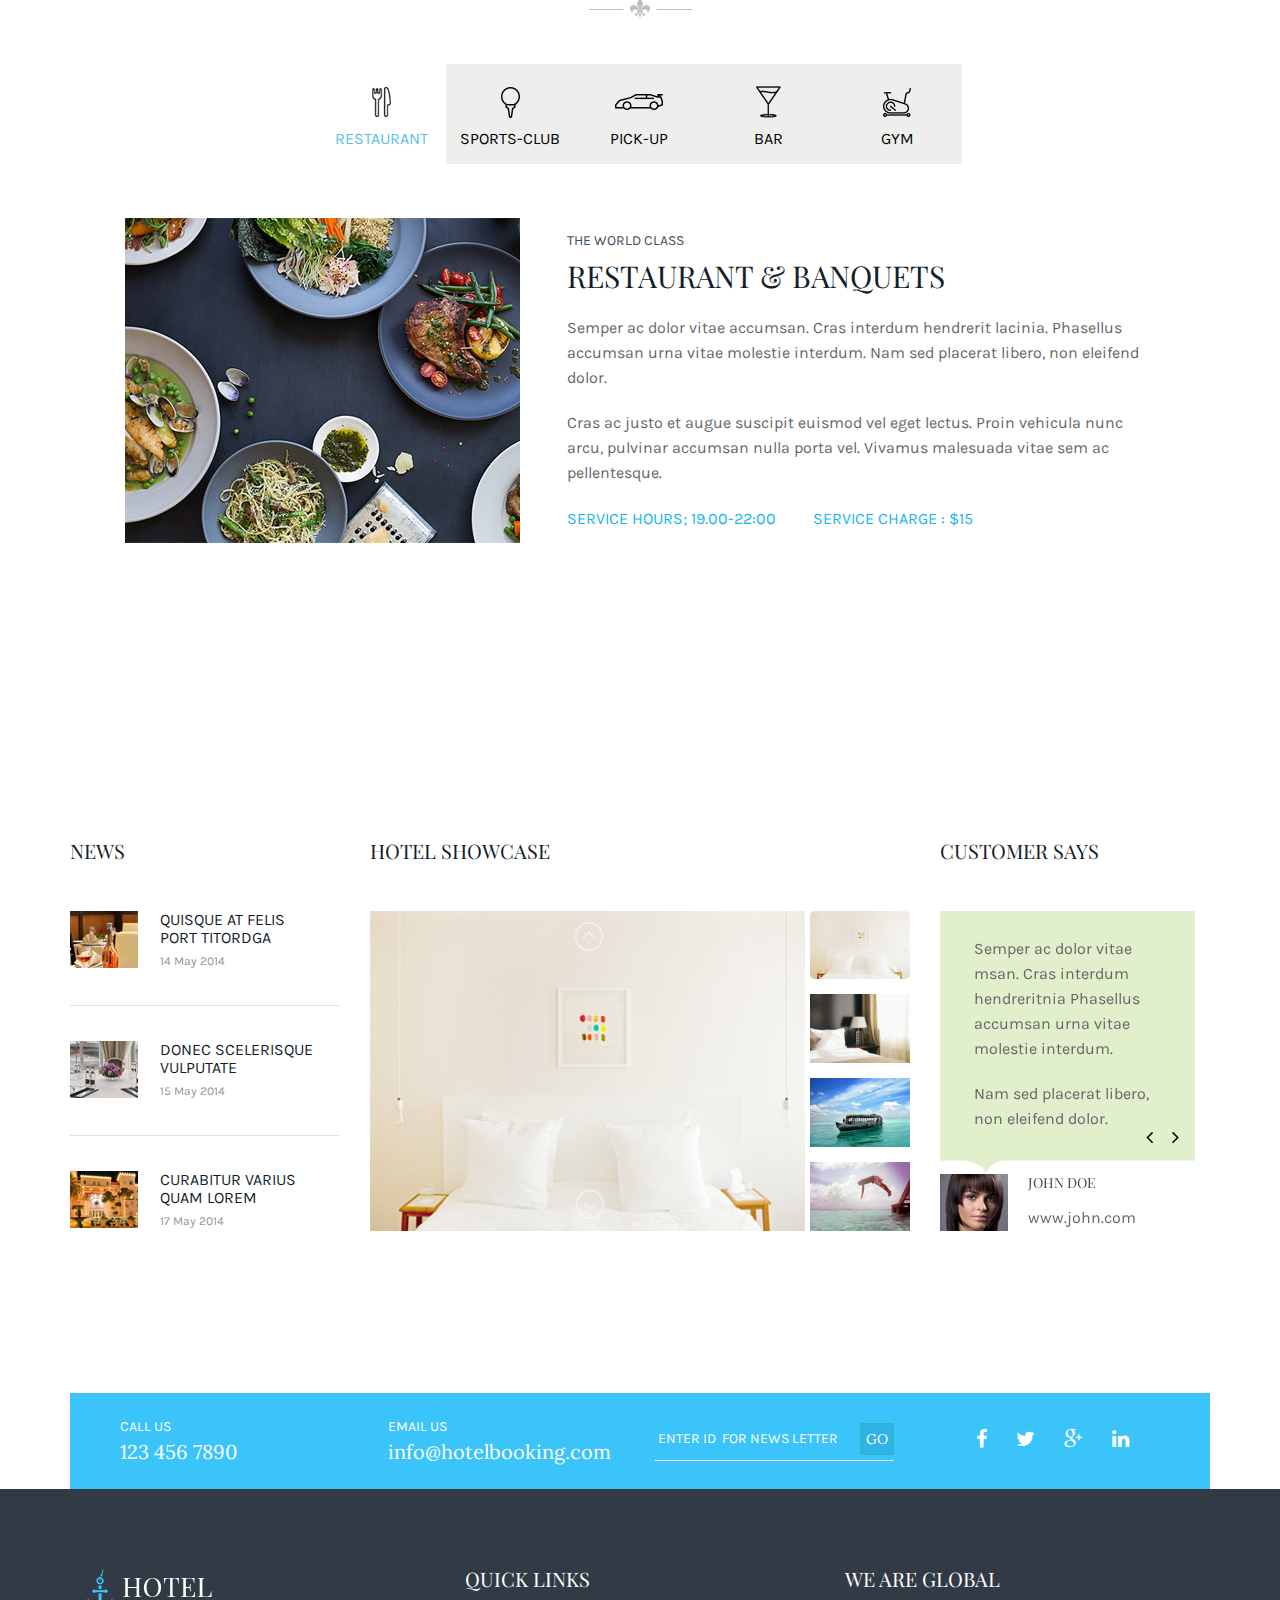
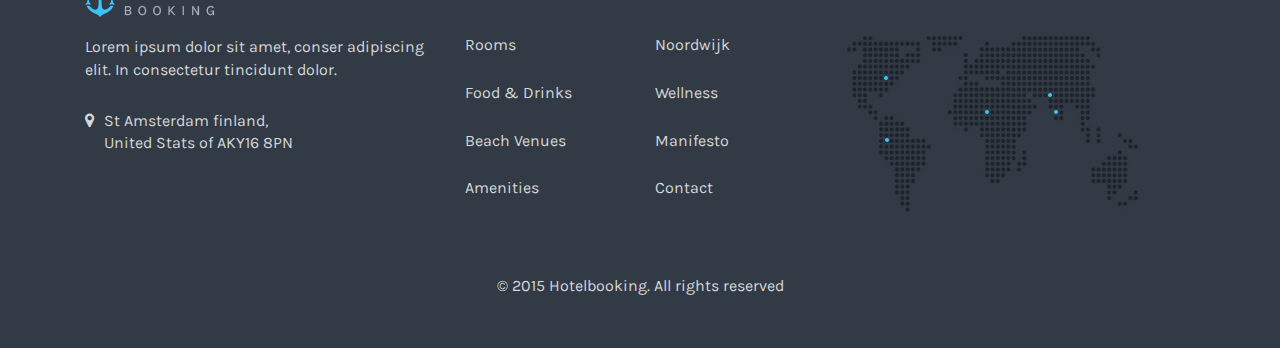
==== commit f048f7ff: "PhapUpdate" ====
--- a/hotelbooking/index.html
+++ b/hotelbooking/index.html
@@ -89,6 +89,7 @@
                                     <div class="header_login floatleft">
                                         <ul>
                                             <li><a href="#">Login</a></li>
+                                            <li><a href="personal-info.html">Info</a></li>
                                             <li><a href="booking.html">Register</a></li>
                                         </ul>
                                     </div>
--- a/hotelbooking/css/responsive.css
+++ b/hotelbooking/css/responsive.css
@@ -87,7 +87,8 @@
 }
 .hotel_facilities_content .nav-tabs > li > a {
   padding: 10px 3px;
-  width: 106px;
+  width: 100px;
+  text-align: center;
 }
 body#home_two .special_offer_main {
   right: calc(0% + -0.2%);
@@ -304,8 +305,9 @@
 }
 .hotel_facilities_content .nav-tabs > li > a {
   width: 80px;
-  padding: 5px;
-  font-size: 11px;
+  padding: 5px; 
+  font-size: 15px;
+  text-align: center;
 }
 .hotel_facilities_content .single-tab-details > h6 {
   margin-bottom: 5px;
@@ -863,9 +865,6 @@
   font-size: 12px;
   width: 80px;
 }
-.hotel_facilities .nav.nav-tabs {
-  width: 95.3%;
-}
 .hotel_facilities_content .our_services > a{
     margin-right: 7px;
     font-size: 12px;
